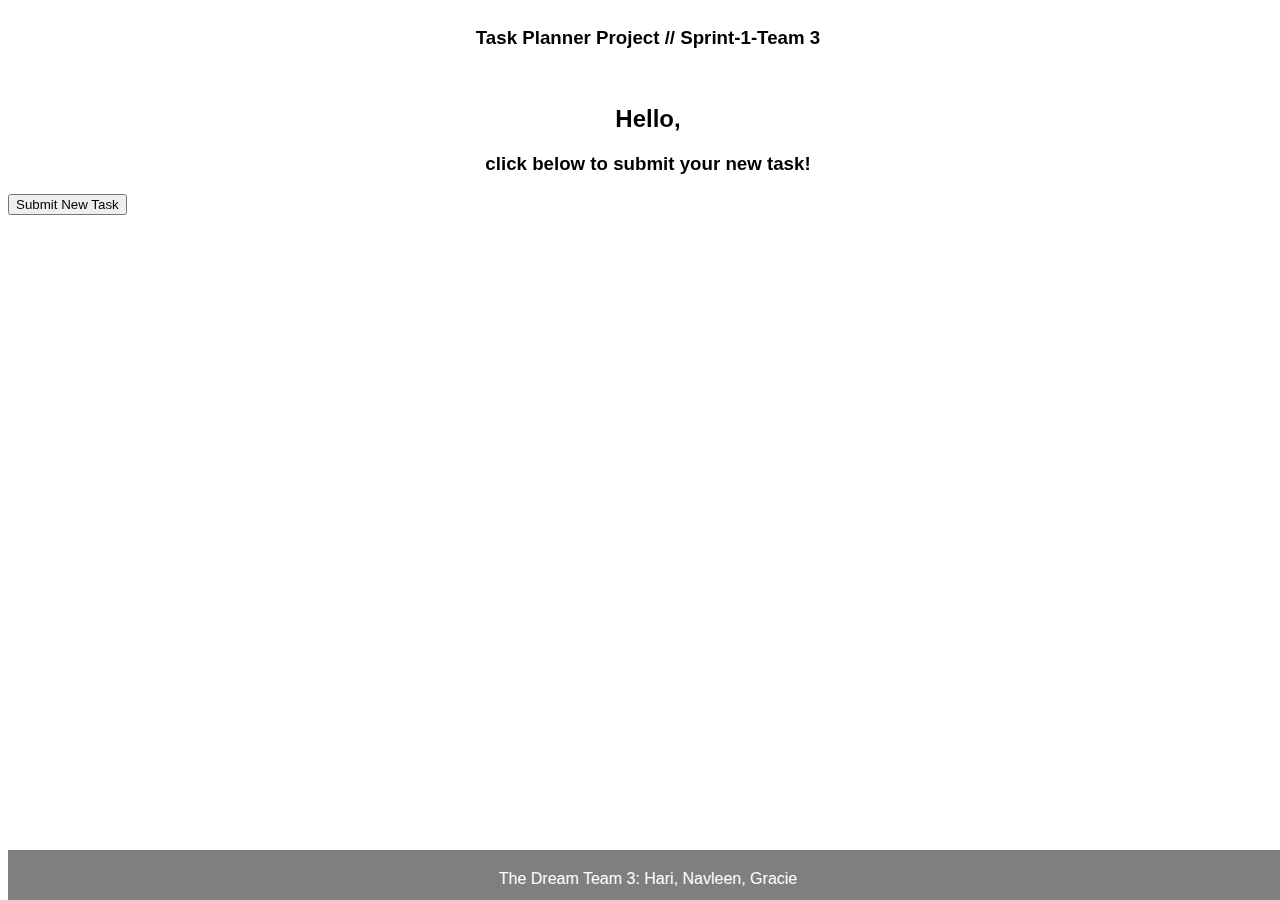
==== index.html @ 48854031 "add first version of html and css" ====
<!DOCTYPE html>
<html lang="en">
<head>
    <!-- Required meta tags -->
    <meta charset="UTF-8">
    <meta http-equiv="X-UA-Compatible" content="IE=edge">
    <meta name="viewport" content="width=device-width, initial-scale=1.0, initial-scale=1, shrink-to-fit=no">

    <!-- Boostrap CSS -->
    <link rel="stylesheet" href="styles.css">

    <title>Task Planner</title>
</head>

<body class="d-flex flex-column min-vh-100">
    
    <!-- Background image -->
    <div
        class="background-image d-flex justify-content-center align-items-center"
        style="background-image: url('./resources/img_bg_blue pink_wallpapersaferi.jpg');
    height: 100vh;"
    >
        <!-- Header -->
        <div class="container py-5">
            <div class="row justify-content-center">
                <header class="text-center text-white py-50">
                    <h3>Task Planner Project // Sprint-1-Team 3</h3>
                </header>
            </div>
            <br>
        </div>
        
        <!-- Main -->
        <div class="container">
            <div class="row bg-dark rounded-bottom">
                <div class="col-sm-10">
                    <div class="bg-secondary text-white text-center my-5">
                        <h2 class="text-center display-3 font-weight-bold mb-4">Hello,</h2>
                        <h3>click below to submit your new task!</h3>
                    </div>
                </div>
            </div>
        <!-- Submit Task Button -->
            <div method="post" action="" class="container">
                <div class="row justify-content-center text-center m-5">
                    <div class="col-sm-10">
                        <button class="btn btn-dark btn-lg" type="submit">Submit New Task</button>
                    </div>
                </div>
            </div>
        </div>
        </div>
    </div>

    <!-- Footer START -->
    <footer class="footer bottom">
        <div class="container">
            <span class="text-muted">The Dream Team 3: Hari, Navleen, Gracie</span>
        </div>
    </footer>
    <!-- Footer END -->
</body>
</html>
---- styles.css ----
* h2 {
    color: #000000;
    font-family: 'Segoe UI', Tahoma, Geneva, Verdana, sans-serif;
    text-align: center;
}

h3 {
    color: #000000;
    font-family: 'Segoe UI', Tahoma, Geneva, Verdana, sans-serif;
    text-align: center;
}


/* Background image */
.background-image {
    background-size: cover !important;
    background-position: center;
    background-repeat: no-repeat;

    position: fixed;
    height: 100%;
    width: 100%;
}

/* Footer standardized on all pages */
footer {
    box-sizing: border-box;
    
    color: #ffffff;
    font-family: 'Segoe UI', Tahoma, Geneva, Verdana, sans-serif;
    text-align: center;
    text-size-adjust: 100%;
    padding: 20px;
    background-color: #000000;
    opacity: 50%;
    position: fixed;
    height: 50px;
    bottom: 0px;
    width: 100%;
}

.main-form {
    width: 450px;
    margin: center;
}
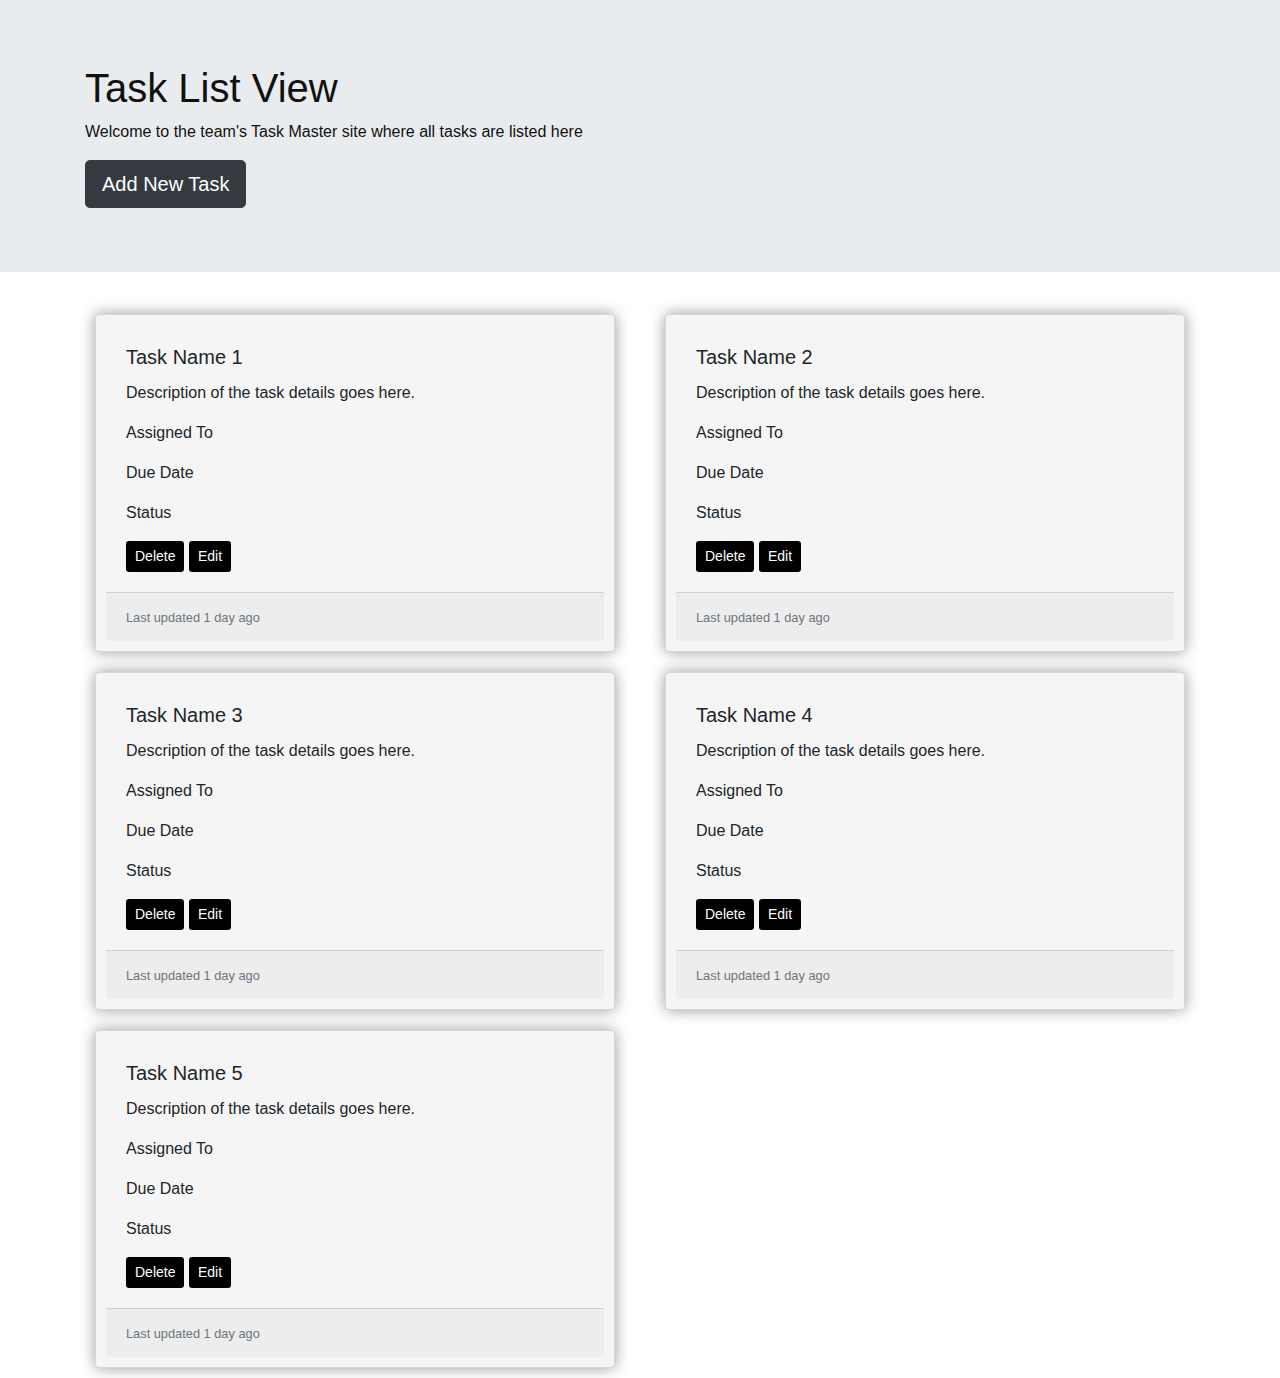
==== commit 73771062: "add sprint1 file and folders 20220613" ====
--- a/index.html
+++ b/index.html
@@ -1,63 +1,228 @@
-<!DOCTYPE html>
-<html lang="en">
-<head>
-    <!-- Required meta tags -->
-    <meta charset="UTF-8">
-    <meta http-equiv="X-UA-Compatible" content="IE=edge">
-    <meta name="viewport" content="width=device-width, initial-scale=1.0, initial-scale=1, shrink-to-fit=no">
-
-    <!-- Boostrap CSS -->
-    <link rel="stylesheet" href="styles.css">
-
-    <title>Task Planner</title>
-</head>
-
-<body class="d-flex flex-column min-vh-100">
-    
-    <!-- Background image -->
-    <div
-        class="background-image d-flex justify-content-center align-items-center"
-        style="background-image: url('./resources/img_bg_blue pink_wallpapersaferi.jpg');
-    height: 100vh;"
-    >
-        <!-- Header -->
-        <div class="container py-5">
-            <div class="row justify-content-center">
-                <header class="text-center text-white py-50">
-                    <h3>Task Planner Project // Sprint-1-Team 3</h3>
-                </header>
-            </div>
-            <br>
-        </div>
-        
-        <!-- Main -->
-        <div class="container">
-            <div class="row bg-dark rounded-bottom">
-                <div class="col-sm-10">
-                    <div class="bg-secondary text-white text-center my-5">
-                        <h2 class="text-center display-3 font-weight-bold mb-4">Hello,</h2>
-                        <h3>click below to submit your new task!</h3>
-                    </div>
-                </div>
-            </div>
-        <!-- Submit Task Button -->
-            <div method="post" action="" class="container">
-                <div class="row justify-content-center text-center m-5">
-                    <div class="col-sm-10">
-                        <button class="btn btn-dark btn-lg" type="submit">Submit New Task</button>
-                    </div>
-                </div>
-            </div>
-        </div>
-        </div>
-    </div>
-
-    <!-- Footer START -->
-    <footer class="footer bottom">
-        <div class="container">
-            <span class="text-muted">The Dream Team 3: Hari, Navleen, Gracie</span>
-        </div>
-    </footer>
-    <!-- Footer END -->
-</body>
+<!doctype html>
+<html lang="en">
+  <head>
+    <!-- Required meta tags -->
+    <meta charset="utf-8">
+    <meta name="viewport" content="width=device-width, initial-scale=1, shrink-to-fit=no">
+
+    <!-- Bootstrap CSS -->
+    <link rel="stylesheet" href="https://cdn.jsdelivr.net/npm/bootstrap@4.3.1/dist/css/bootstrap.min.css" integrity="sha384-ggOyR0iXCbMQv3Xipma34MD+dH/1fQ784/j6cY/iJTQUOhcWr7x9JvoRxT2MZw1T" crossorigin="anonymous">
+	<link rel="stylesheet" href="styles.css">
+
+    <title>Task Planner</title>
+  </head>
+  <body>
+	<!--Background jumbotron START -->
+	<div class="jumbotron jumbotron-fluid">
+		<div class="container">
+			<h1>Task List View</h1>
+			<p>Welcome to the team's Task Master site where all tasks are listed here</p>
+			<!-- Add New Task button trigger modal -->
+			<button type="button" class="btn btn-dark btn-lg" data-toggle="modal" data-target="#taskModal">Add New Task</button>
+		</div>
+	</div>
+	<!--Background jumbotron END -->
+	
+	<!-- Add New Task Form Modal // START -->
+	<!-- code to include new task input and use names/ids for labels and input boxes -->
+	<!-- Modal // from Hari's code -->
+		<div class="modal fade" id="taskModal" role="dialog">
+			<div class="modal-dialog">
+				<div class="modal-content">
+					<!-- Modal header -->
+					<div class="modal-header">
+						<!-- Heading -->
+						<h4 class="modal-title">Add New Task Details</h4>
+						<button type="button" class="close align-content-item-right" data-dismiss="modal">&times;</button>
+					</div>
+					<!-- Modal body -->
+					<div class="modal-body">
+						<form role="form" action="/button-type" id="newTaskForm" method="GET">
+							<!-- Name -->
+							<div class="form-group">
+								<label for="taskName" class="col-sm-6" col-form-label>Task Name</label>
+								<span><input type="text" name="taskName" id="taskName" class="form-control" placeholder="Task Name e.g. XYZ: Sprint 1"></span>
+							</div>
+							<!-- Description -->
+							<div class="form-group">
+								<label for="taskDescription" class="col-sm-6 col-form-label">Description</label>
+								<textarea name="taskDescription" id="taskDescription" class="form-control" height="340px" rows="6" placeholder="enter task description details here"></textarea>
+								<br>
+							</div>
+							<!-- Assignee -->
+							<div class="form-group">
+								<label for="assigneeName" class="col-sm-6 col-form-label">Assignee Name</label>
+								<input type="text" name="assigneeName" id="assigneeName" list="datalistAssignee" class="form-control" autocomplete="on" placeholder="assign the task to a team member">
+								<datalist id="datalistAssignee">
+									<option value="Hari">Hari</option>
+									<option value="Navleen">Navleen</option>
+									<option value="Gracie">Gracie</option>
+									<option value="tbd">...</option>
+								</datalist>
+								<br>
+							</div>
+							<!-- Date -->
+							<div class="form-group">
+								<label for="taskDueDate" class="col-sm-6 col-form-label">Due Date</label>
+								<input type="date" class="form-control" id="taskDueDate" placeholder="select task due date">
+								<br>
+							</div>
+							<!-- Status -->
+							<div class="form-group">
+								<label for="taskStatus" class="col-sm-6 col-form-label">Status</label>
+								<!-- Changed datalist to select from drop down list // Hari's code modifications -->
+								<select name="taskStatus" id="taskTastus">
+									<option value="To Do">To Do</option>
+									<option value="In Progress">In Progress</option>
+									<option value="Review">Review</option>
+									<option value="Done">Done</option>
+								</select>
+							</div>
+						</form>
+					</div>
+					
+					<!-- Modal footer -->
+					<!-- Button to submit new task -->
+					<div class="modal-footer">
+						<button type="reset" class="btn btn-dark" id="reset_taskForm" value="reset">Reset</button>
+						<button type="submit" class="btn btn-dark" id="submit_taskForm" value="submit">Submit</button>
+					</div>
+
+				</div>
+			</div>
+		</div>
+	</div>
+	<!-- Add New Task Form Modal // END -->
+
+	<!-- Task Card Layout START -->
+		<!-- each card must display: name, description, assignee, date, status -->
+		<!-- each card must have 'edit' and 'delete' buttons -->
+		<!-- 'edit' button must link and open 'Edit form' modal -->
+		<!-- 'delete' button deletes task'-->
+		<!-- 'Add New Task' button on the page must open 'Add New Task form'-->
+	<div class="container">
+		<div class="row">
+			<!-- Card 1 -->
+			<div class="col-sm-6">
+				<div class="card">
+					<div class="card-body">
+						<h5 class="card-title">Task Name 1</h5>
+						<p class="card-text">Description of the task details goes here.</p>
+						<p class="card-text">Assigned To</p>
+						<p class="card-text taskDueDate">Due Date</p>
+						<p class="card-text taskStatus">Status</p>
+						
+						<button onclick="document.getElementById('id01').style.display='block'" class="btn btn-sm">Delete</button>
+				  		<button type="button" class="btn btn-sm" data-toggle="modal" data-target="#taskModal">Edit</a>
+					</div>
+					<div class="card-footer">
+						<small class="text-muted">Last updated 1 day ago</small>
+					</div>
+				</div>
+			</div>
+			
+			<!-- Card 2 -->
+			<div class="col-sm-6">
+				<div class="card">
+					<div class="card-body">
+						<h5 class="card-title">Task Name 2</h5>
+						<p class="card-text">Description of the task details goes here.</p>
+						<p class="card-text">Assigned To</p>
+						<p class="card-text taskDueDate">Due Date</p>
+						<p class="card-text taskStatus">Status</p>
+						
+						<button onclick="document.getElementById('id01').style.display='block'" class="btn btn-sm">Delete</button>
+				  		<a href="#" class="btn btn-sm">Edit</a>
+					</div>
+					<div class="card-footer">
+						<small class="text-muted">Last updated 1 day ago</small>
+					</div>
+				</div>
+			</div>
+			
+			<!-- Card 3 -->
+			<div class="col-sm-6">
+				<div class="card">
+					<div class="card-body">
+						<h5 class="card-title">Task Name 3</h5>
+						<p class="card-text">Description of the task details goes here.</p>
+						<p class="card-text">Assigned To</p>
+						<p class="card-text taskDueDate">Due Date</p>
+						<p class="card-text taskStatus">Status</p>
+						
+						<button onclick="document.getElementById('id01').style.display='block'" class="btn btn-sm">Delete</button>
+				  		<button type="button" class="btn btn-sm" data-toggle="modal" data-target="#taskModal">Edit</a>
+					</div>
+					<div class="card-footer">
+						<small class="text-muted">Last updated 1 day ago</small>
+					</div>
+				</div>
+			</div>
+
+			<!-- Card 4 -->
+			<div class="col-sm-6">
+				<div class="card">
+					<div class="card-body">
+						<h5 class="card-title">Task Name 4</h5>
+						<p class="card-text">Description of the task details goes here.</p>
+						<p class="card-text">Assigned To</p>
+						<p class="card-text taskDueDate">Due Date</p>
+						<p class="card-text taskStatus">Status</p>
+						
+						<button onclick="document.getElementById('id01').style.display='block'" class="btn btn-sm">Delete</button>
+				  		<button type="button" class="btn btn-sm" data-toggle="modal" data-target="#taskModal">Edit</a>
+					</div>
+					<div class="card-footer">
+						<small class="text-muted">Last updated 1 day ago</small>
+					</div>
+				</div>
+			</div>
+
+			<!-- Card 5 -->
+			<div class="col-sm-6">
+				<div class="card">
+					<div class="card-body">
+						<h5 class="card-title">Task Name 5</h5>
+						<p class="card-text">Description of the task details goes here.</p>
+						<p class="card-text">Assigned To</p>
+						<p class="card-text taskDueDate">Due Date</p>
+						<p class="card-text taskStatus">Status</p>
+						
+						<button onclick="document.getElementById('id01').style.display='block'" class="btn btn-sm">Delete</button>
+				  		<button type="button" class="btn btn-sm" data-toggle="modal" data-target="#taskModal">Edit</a>
+					</div>
+					<div class="card-footer">
+						<small class="text-muted">Last updated 1 day ago</small>
+					</div>
+				</div>
+			</div>
+			
+		</div>
+	</div>
+	
+	<!-- Delete Task button trigger modal // START -->
+	<div class="modal fade modal-sm" id="id01" role="dialog">
+		<span onclick="document.getElementById('id01').style.display='none'" class="close" title="Close Modal">&times;</span>
+			<form class="modal-content" action="/action_page.php">
+				<div class="container">
+					<h3>Delete Task</h3> 
+					<p>Are you sure you want to delete this task?</p>
+
+					<div class="clearfix">
+						<button type="button" class="cancelbtn" data-dismiss="modal">Cancel</button>
+						<button type="button" class="deletebtn" data-modal-action="Delete">Delete</button>
+					</div>
+				</div>
+			</form>
+	</div>
+	<!-- Delete button modal // END -->
+
+	<!-- Task Card Layout END -->
+
+    <!-- Optional JavaScript -->
+    <!-- jQuery first, then Popper.js, then Bootstrap JS -->
+    <script src="https://code.jquery.com/jquery-3.3.1.slim.min.js" integrity="sha384-q8i/X+965DzO0rT7abK41JStQIAqVgRVzpbzo5smXKp4YfRvH+8abtTE1Pi6jizo" crossorigin="anonymous"></script>
+    <script src="https://cdn.jsdelivr.net/npm/popper.js@1.14.7/dist/umd/popper.min.js" integrity="sha384-UO2eT0CpHqdSJQ6hJty5KVphtPhzWj9WO1clHTMGa3JDZwrnQq4sF86dIHNDz0W1" crossorigin="anonymous"></script>
+    <script src="https://cdn.jsdelivr.net/npm/bootstrap@4.3.1/dist/js/bootstrap.min.js" integrity="sha384-JjSmVgyd0p3pXB1rRibZUAYoIIy6OrQ6VrjIEaFf/nJGzIxFDsf4x0xIM+B07jRM" crossorigin="anonymous"></script>
+  </body>
 </html>--- a/styles.css
+++ b/styles.css
@@ -1,47 +1,65 @@
-
-
-* h2 {
-    color: #000000;
-    font-family: 'Segoe UI', Tahoma, Geneva, Verdana, sans-serif;
-    text-align: center;
-}
-
-h3 {
-    color: #000000;
-    font-family: 'Segoe UI', Tahoma, Geneva, Verdana, sans-serif;
-    text-align: center;
-}
-
-
-/* Background image */
-.background-image {
-    background-size: cover !important;
-    background-position: center;
-    background-repeat: no-repeat;
-
-    position: fixed;
-    height: 100%;
-    width: 100%;
-}
-
-/* Footer standardized on all pages */
-footer {
-    box-sizing: border-box;
-    
-    color: #ffffff;
-    font-family: 'Segoe UI', Tahoma, Geneva, Verdana, sans-serif;
-    text-align: center;
-    text-size-adjust: 100%;
-    padding: 20px;
-    background-color: #000000;
-    opacity: 50%;
-    position: fixed;
-    height: 50px;
-    bottom: 0px;
-    width: 100%;
-}
-
-.main-form {
-    width: 450px;
-    margin: center;
-}+
+.jumbotron {
+    background-image: url(https://wallpaperaccess.com/full/2906429.jpg);
+    background-repeat: no-repeat;
+    background-size: 100%;
+    -webkit-background-size: cover;
+    -moz-background-size: cover;
+    -o-background-size: cover;
+    position: center;
+    color: #111;
+}
+
+.row {
+    display: flex;
+    flex-wrap: wrap;
+    align-items: center;
+    justify-content: space-between;
+}
+
+.card {
+    flex: 1 1 18rem;
+    flex-direction: column;
+    background: #f5f5f5;
+    margin: 10px;
+    align-self: normal;
+    padding: 10px 10px;
+    box-shadow: 0 0 15px rgba(0, 0, 0, 0.4);
+}
+
+.card .btn {
+    display: inline-block;
+    margin-top: auto;
+    background-color: #000;
+    color: #fff;
+    text-align: center;
+    color: #fff;
+}
+
+.card-columns {
+    @include media-breakpoint-only(lg) {
+      column-count: 4;
+    }
+    @include media-breakpoint-only(xl) {
+      column-count: 5;
+    }
+}
+
+.modal {
+    max-width: 100%;
+    max-height: 100%;
+}
+
+.modal-content {
+    background-color: #f5f5f5;
+    margin: 5% auto 15% auto;
+    width: 100%;
+}
+
+
+/* Delete Task modal - change styles for cancel button and delete button on extra small screens */
+@media screen and (max-width: 300px) {
+    .cancelbtn, .deletebtn {
+       width: 100%;
+    }
+  }
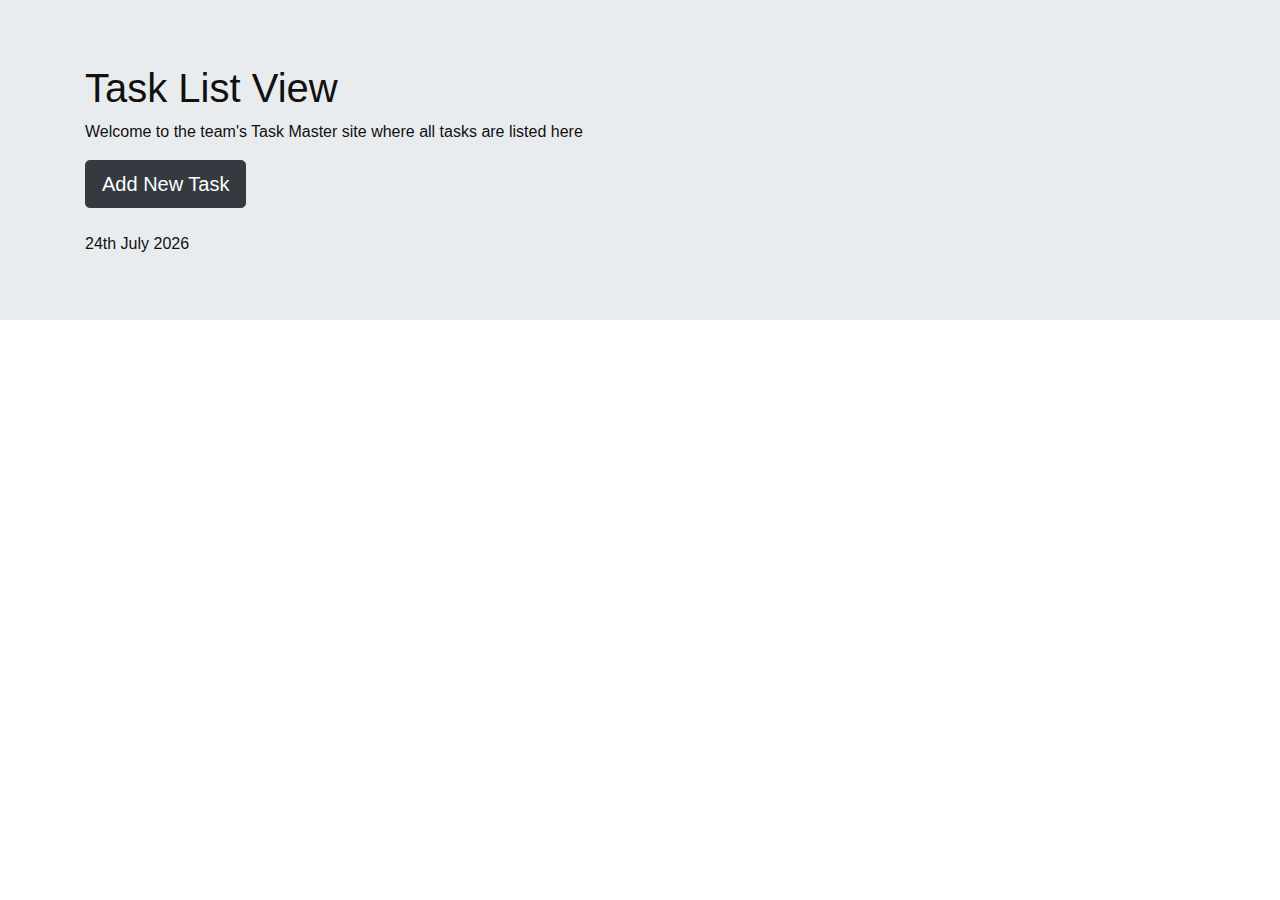
==== commit 7bef281c: "adding javascript files" ====
--- a/index.html
+++ b/index.html
@@ -18,7 +18,8 @@
 			<h1>Task List View</h1>
 			<p>Welcome to the team's Task Master site where all tasks are listed here</p>
 			<!-- Add New Task button trigger modal -->
-			<button type="button" class="btn btn-dark btn-lg" data-toggle="modal" data-target="#taskModal">Add New Task</button>
+			<button type="button" class="btn btn-dark btn-lg" data-toggle="modal" data-target="#taskModal">Add New Task</button><br><br>
+			<span id="currentDate"></span>
 		</div>
 	</div>
 	<!--Background jumbotron END -->
@@ -40,13 +41,16 @@
 						<form role="form" action="/button-type" id="newTaskForm" method="GET">
 							<!-- Name -->
 							<div class="form-group">
+								
 								<label for="taskName" class="col-sm-6" col-form-label>Task Name</label>
 								<span><input type="text" name="taskName" id="taskName" class="form-control" placeholder="Task Name e.g. XYZ: Sprint 1"></span>
+								<label id="errMsgName"></label>
 							</div>
 							<!-- Description -->
 							<div class="form-group">
 								<label for="taskDescription" class="col-sm-6 col-form-label">Description</label>
 								<textarea name="taskDescription" id="taskDescription" class="form-control" height="340px" rows="6" placeholder="enter task description details here"></textarea>
+								<label id="errMsgDescription"></label>
 								<br>
 							</div>
 							<!-- Assignee -->
@@ -59,24 +63,29 @@
 									<option value="Gracie">Gracie</option>
 									<option value="tbd">...</option>
 								</datalist>
+								<label id="errMsgAssignee"></label>
 								<br>
 							</div>
 							<!-- Date -->
 							<div class="form-group">
 								<label for="taskDueDate" class="col-sm-6 col-form-label">Due Date</label>
-								<input type="date" class="form-control" id="taskDueDate" placeholder="select task due date">
+								<input type="date" class="form-control" id="taskDueDate" placeholder="select task due date" min="2022-06-29" max="2030-12-31">
+								<label id="errMsgDueDate"></label>
+								
 								<br>
 							</div>
 							<!-- Status -->
 							<div class="form-group">
 								<label for="taskStatus" class="col-sm-6 col-form-label">Status</label>
 								<!-- Changed datalist to select from drop down list // Hari's code modifications -->
-								<select name="taskStatus" id="taskTastus">
+								<select name="taskStatus" id="taskStatus" placeholder="Task Status">
+									<option value=""></option>
 									<option value="To Do">To Do</option>
 									<option value="In Progress">In Progress</option>
 									<option value="Review">Review</option>
 									<option value="Done">Done</option>
 								</select>
+								<label id="errMsgStatus"></label>
 							</div>
 						</form>
 					</div>
@@ -101,9 +110,9 @@
 		<!-- 'delete' button deletes task'-->
 		<!-- 'Add New Task' button on the page must open 'Add New Task form'-->
 	<div class="container">
-		<div class="row">
+		<div class="row" id="taskList">
 			<!-- Card 1 -->
-			<div class="col-sm-6">
+			<!-- <div class="col-sm-6">
 				<div class="card">
 					<div class="card-body">
 						<h5 class="card-title">Task Name 1</h5>
@@ -119,10 +128,10 @@
 						<small class="text-muted">Last updated 1 day ago</small>
 					</div>
 				</div>
-			</div>
+			</div> -->
 			
 			<!-- Card 2 -->
-			<div class="col-sm-6">
+			<!-- <div class="col-sm-6">
 				<div class="card">
 					<div class="card-body">
 						<h5 class="card-title">Task Name 2</h5>
@@ -138,10 +147,10 @@
 						<small class="text-muted">Last updated 1 day ago</small>
 					</div>
 				</div>
-			</div>
+			</div> -->
 			
 			<!-- Card 3 -->
-			<div class="col-sm-6">
+			<!-- <div class="col-sm-6">
 				<div class="card">
 					<div class="card-body">
 						<h5 class="card-title">Task Name 3</h5>
@@ -157,10 +166,10 @@
 						<small class="text-muted">Last updated 1 day ago</small>
 					</div>
 				</div>
-			</div>
+			</div> -->
 
 			<!-- Card 4 -->
-			<div class="col-sm-6">
+			<!-- <div class="col-sm-6">
 				<div class="card">
 					<div class="card-body">
 						<h5 class="card-title">Task Name 4</h5>
@@ -176,10 +185,10 @@
 						<small class="text-muted">Last updated 1 day ago</small>
 					</div>
 				</div>
-			</div>
+			</div> -->
 
 			<!-- Card 5 -->
-			<div class="col-sm-6">
+			<!-- <div class="col-sm-6">
 				<div class="card">
 					<div class="card-body">
 						<h5 class="card-title">Task Name 5</h5>
@@ -195,7 +204,7 @@
 						<small class="text-muted">Last updated 1 day ago</small>
 					</div>
 				</div>
-			</div>
+			</div> -->
 			
 		</div>
 	</div>
@@ -224,5 +233,8 @@
     <script src="https://code.jquery.com/jquery-3.3.1.slim.min.js" integrity="sha384-q8i/X+965DzO0rT7abK41JStQIAqVgRVzpbzo5smXKp4YfRvH+8abtTE1Pi6jizo" crossorigin="anonymous"></script>
     <script src="https://cdn.jsdelivr.net/npm/popper.js@1.14.7/dist/umd/popper.min.js" integrity="sha384-UO2eT0CpHqdSJQ6hJty5KVphtPhzWj9WO1clHTMGa3JDZwrnQq4sF86dIHNDz0W1" crossorigin="anonymous"></script>
     <script src="https://cdn.jsdelivr.net/npm/bootstrap@4.3.1/dist/js/bootstrap.min.js" integrity="sha384-JjSmVgyd0p3pXB1rRibZUAYoIIy6OrQ6VrjIEaFf/nJGzIxFDsf4x0xIM+B07jRM" crossorigin="anonymous"></script>
-  </body>
+	<script src="task.js"></script>
+	<script src="index.js"></script>
+	<script src="validation.js"></script>
+</body>
 </html>